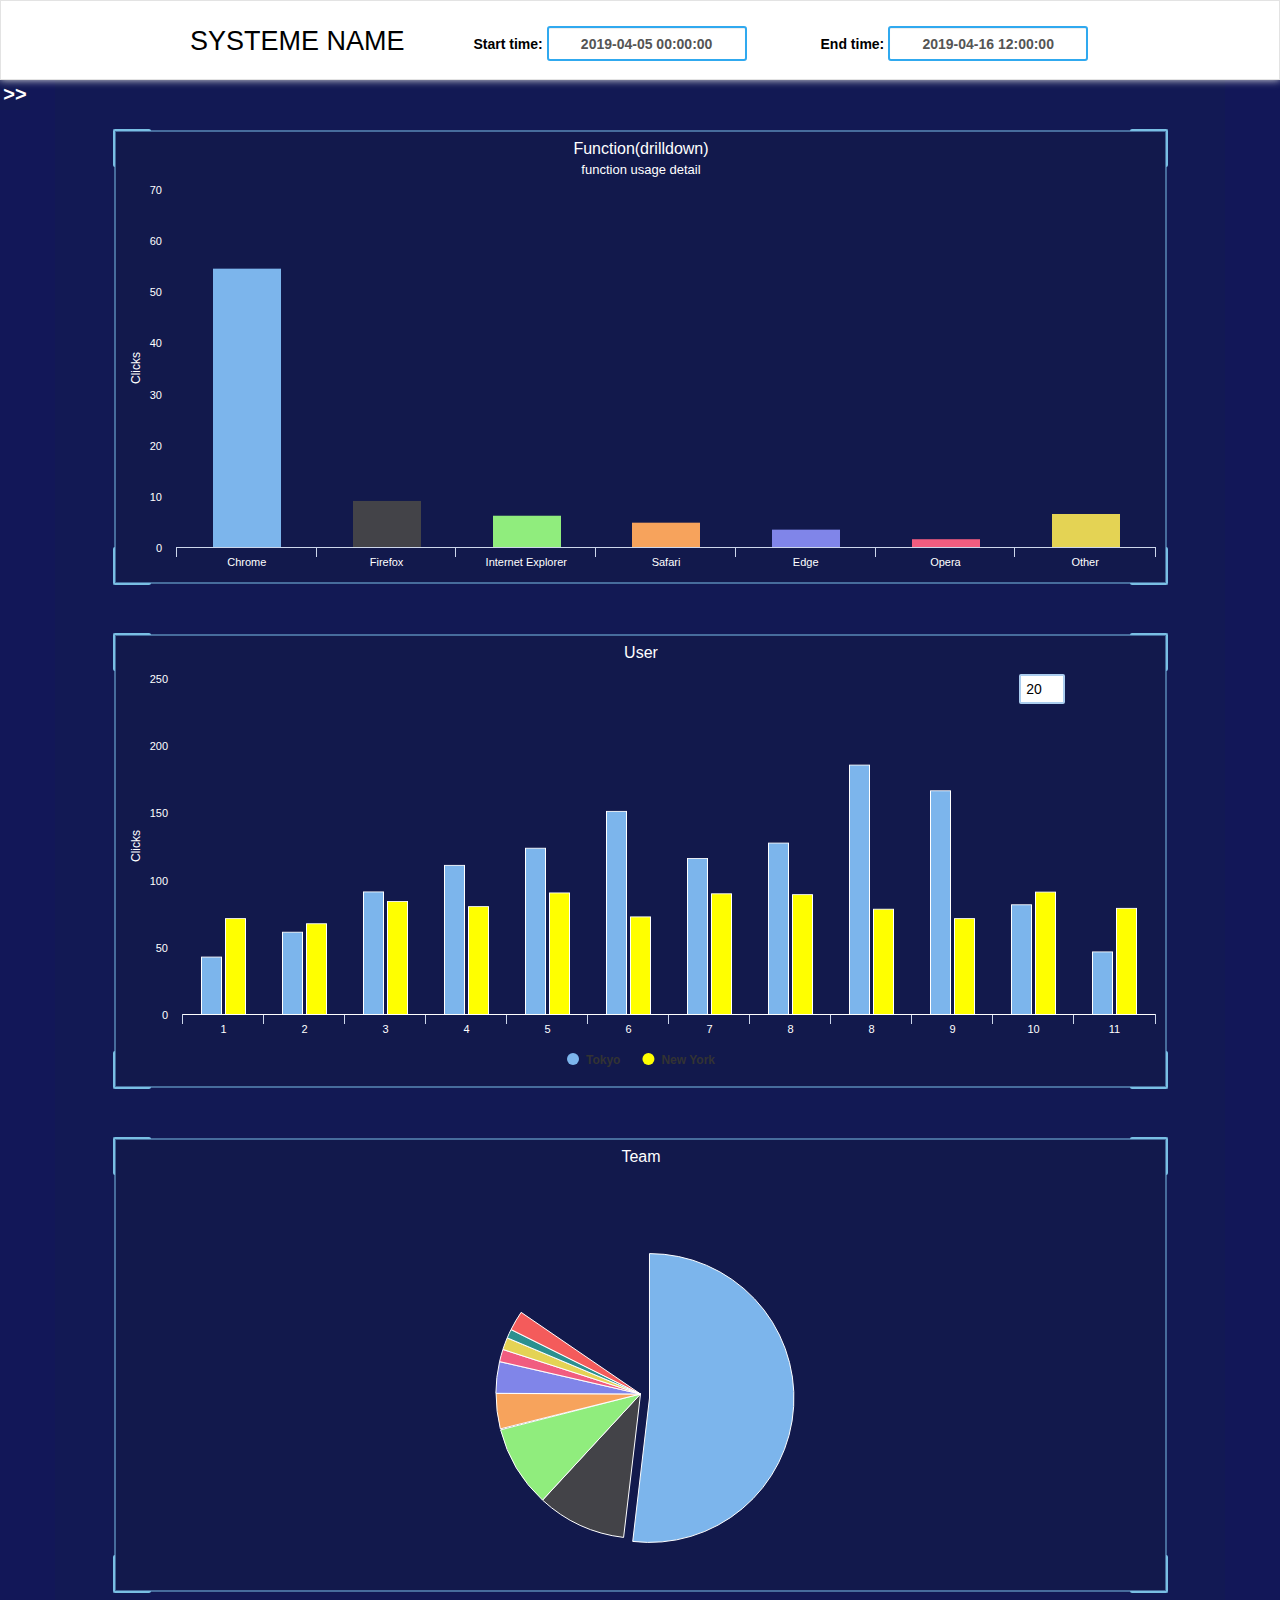
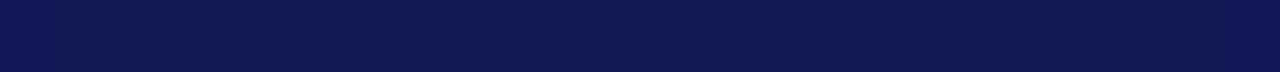
==== detail_info.html @ 554771dd "first commit" ====
<!DOCTYPE html>
<html>
<head>
  <title>Highchart-demo</title>
  <meta charset="utf-8">
  
  <link href="./src/image/title.ico" rel="SHORTCUT ICON" /> 
  
  <link href="./src/style/detail_info.css" rel="stylesheet" type="text/css">
  <link href="./src/style/bootstrap-datetimepicker.css" rel="stylesheet" type="text/css">
  <link href="./src/style/bootstrap.css" rel="stylesheet" type="text/css">
  <script src="./src/javascript/jquery.min.js"></script>
  <script src="./src/javascript/highcharts.js"></script>
  <script src="./src/javascript/bootstrap-datetimepicker.min.js"></script>
  <script src="./src/javascript/drilldown.js"></script>
</head>
<body>
  <div class="header">
    <a href="./index.html">
      <div class="logo"></div>
    </a>
    <div class="container">
      <div class="row">
        <div class="title col-sm-3" style="font-size:27px">
          SYSTEME NAME 
        </div>
        <div class='time1 col-sm-4'>
          <form>
            Start time: <input type="text" value='2019-04-05 00:00:00' class="form_datetime selected form-control" id="start">
          </form>
        </div>
        <div class='time2 col-sm-4'>
          <form>
            End time: <input type="text" value='2019-04-16 12:00:00' class="form_datetime selected form-control" id="end">
          </form>
        </div>
      </div>
    </div>
  </div>
  <div class="placeholder"></div>
  
  <div class="container" id="highchart">
    <div class="row">
      <div class='border'>
        <span class="row1"></span>
        <span class="row2"></span>
        <span class="col1"></span>
        <span class="col2"></span>
        <div id="function" class='tab'></div>
      </div>
    </div>
    
    <div class="row user">
      <div class='border'>
        <span class="row1"></span>
        <span class="row2"></span>
        <span class="col1"></span>
        <span class="col2"></span>
        <div class='tab' id="user"></div>
        <div id="num_of_user">
          <input type="number" value="20">
        </div>
      </div>
    </div>
    
    <div class="row team">
      <div class='border'>
        <span class="row1"></span>
        <span class="row2"></span>
        <span class="col1"></span>
        <span class="col2"></span>
        <div id="team" class='tab'></div>
      </div>
    </div>
  </div>
  
  <div class="arrow">
    <span>>></span>
    <div class="guide">
      <ul>
        <li id='system1' class='sys'><a href="#">system1</a></li>
        <li id='system2' class='sys'><a href="#">system2</a></li>
        <li id='system3' class='sys'><a href="#">system3</a></li>
        <li id='system4' class='sys'><a href="#">system4</a></li>
      </ul>
    </div>
  </div>
  <script src="./src/javascript/detail_info.js"></script>
</body>
</html>
---- src/style/detail_info.css ----
* {
    margin: 0px;
    padding: 0px;
}
body{
    background: #121758;
}
.title_bar {
    width: 100%;
    position: fixed;
    z-index: 2;
    top: 0px;
    height: 40px;
    background: #333;
    font-size: 18px;
    color: #fff;
    font-weight: bold;
    line-height: 40px;
    text-align: center;
}
/* mamabear */  
#title {
    cursor: pointer;
}
.header {
    height: 80px;
    width: 100%;
    position: fixed;
    box-shadow: 0px 0px 8px #e3e3e3;
    border: 1px solid #e3e3e3;
    background: #fff;
    padding-top: 0px;
    z-index: 3;
}
.header .logo {
    height: 78px;  
    width: 202px;
    position: absolute;
    top: 0px;
    left: 60px;
    background-image: url('https://www.highcharts.com/media/templates/highsoft_2015/images/logo.svg');
    background-repeat: no-repeat;
    background-size: 100% 100%;
    cursor: pointer;
}
.header .container {
    background: #fff;
    height: 75px;
}
/*  其他系統的title */
.title {
    line-height: 80px;
    font-size: 32px;
    text-align: center;
    margin-left: 96px;
}
.time1 {
    height: 50px;
    margin: 25px 15px;
    font-size: 14px;
    font-weight: bold;
}
.time2 {
    height: 50px;
    margin-top: 25px;
    font-size: 14px;
    font-weight: bold;
    margin-left: -58px;
}
.form_datetime {
    width: 200px;
    height: 35px;
    border-radius: 3px;
    border: 2px solid #30a9ef;
    text-align: center;
}
.placeholder {
    width: 100%;
    height: 80px;
}
.container {
    background: rgb(18,25,84);
}
#highchart {
    padding-bottom: 80px;
}
.border {
   height: 454px;
   margin-top: 50px;
   width: 90%;
   margin-left: 5%;
   margin-right: 5%;
   border: 2px solid rgba(121,191,228,.5);
   position: relative;
}
.border span {
    position: absolute;
    padding: 18px;
    border-style: solid;
    border-color: #79bfe4;
    border-radius: 2px;
}
.row1 {
    border-width: 2px 0 0 2px;
    top: -3px;
    left: -3px;
}
.row2 {
    border-width: 2px 2px 0 0;
    top: -3px;
    right: -3px;
}
.col1 {
    border-width: 0 0 2px 2px;
    bottom: -3px;
    left: -3px;
}
.col2 {
    border-width: 0px 2px 2px 0;
    bottom: -3px;
    right: -3px;
}
.tab {
    height: 450px;
    width: 100%;
}
/*
.tab:hover {
    position: relative;
    top: -3px;
    box-shadow: 0px 15px 30px rgba(0,0,0,.2); 
}
*/
.user {
    position: relative;
}
#num_of_user input{
    position: absolute;
    top: 38px;
    right: 100px;
    width: 46px;
    height: 30px;
    border-radius: 2px;
    border: 2px solid #abcdef;
    text-align: center;
}
#num_of_user input:focus {
    border: 1px solid #aaa;
    outline: none;
}
.arrow {
    background: rgb(18,25,84);
    position: fixed; 
    top: 80px;
    left: 0px;
    width: 30px;
    height: 30px;
    font-size: 20px;
    font-weight: bold;
    color: #fff;
    text-align: center;
    line-height: 28px;
    cursor: pointer;
}
.arrow:hover {
    width: 0px;
    height: 0px;
}
.arrow:hover .guide {
    opacity: 1; 
    transform: scale(1);
}
.guide {
    background: rgba(53,50,101,1);
    position: absolute;
    top: 0px;
    left: 0px;
    width: 262px;
    padding:20px 40px;
    text-align: center;
    opacity: 0; 
    transform: scale(0);
    transform-origin: left top;
    transition: all 0.5s ease-in;
    cursor: pointer;
}
.guide li {
    list-style:none;
    padding:3px;
    border-bottom:1px solid #fff;
    font-size: 18px;
    font-weight:normal;
}
.guide li:hover {
    background: #fff;
    color: rgb(120,182,231);
    cursor: pointer;
}
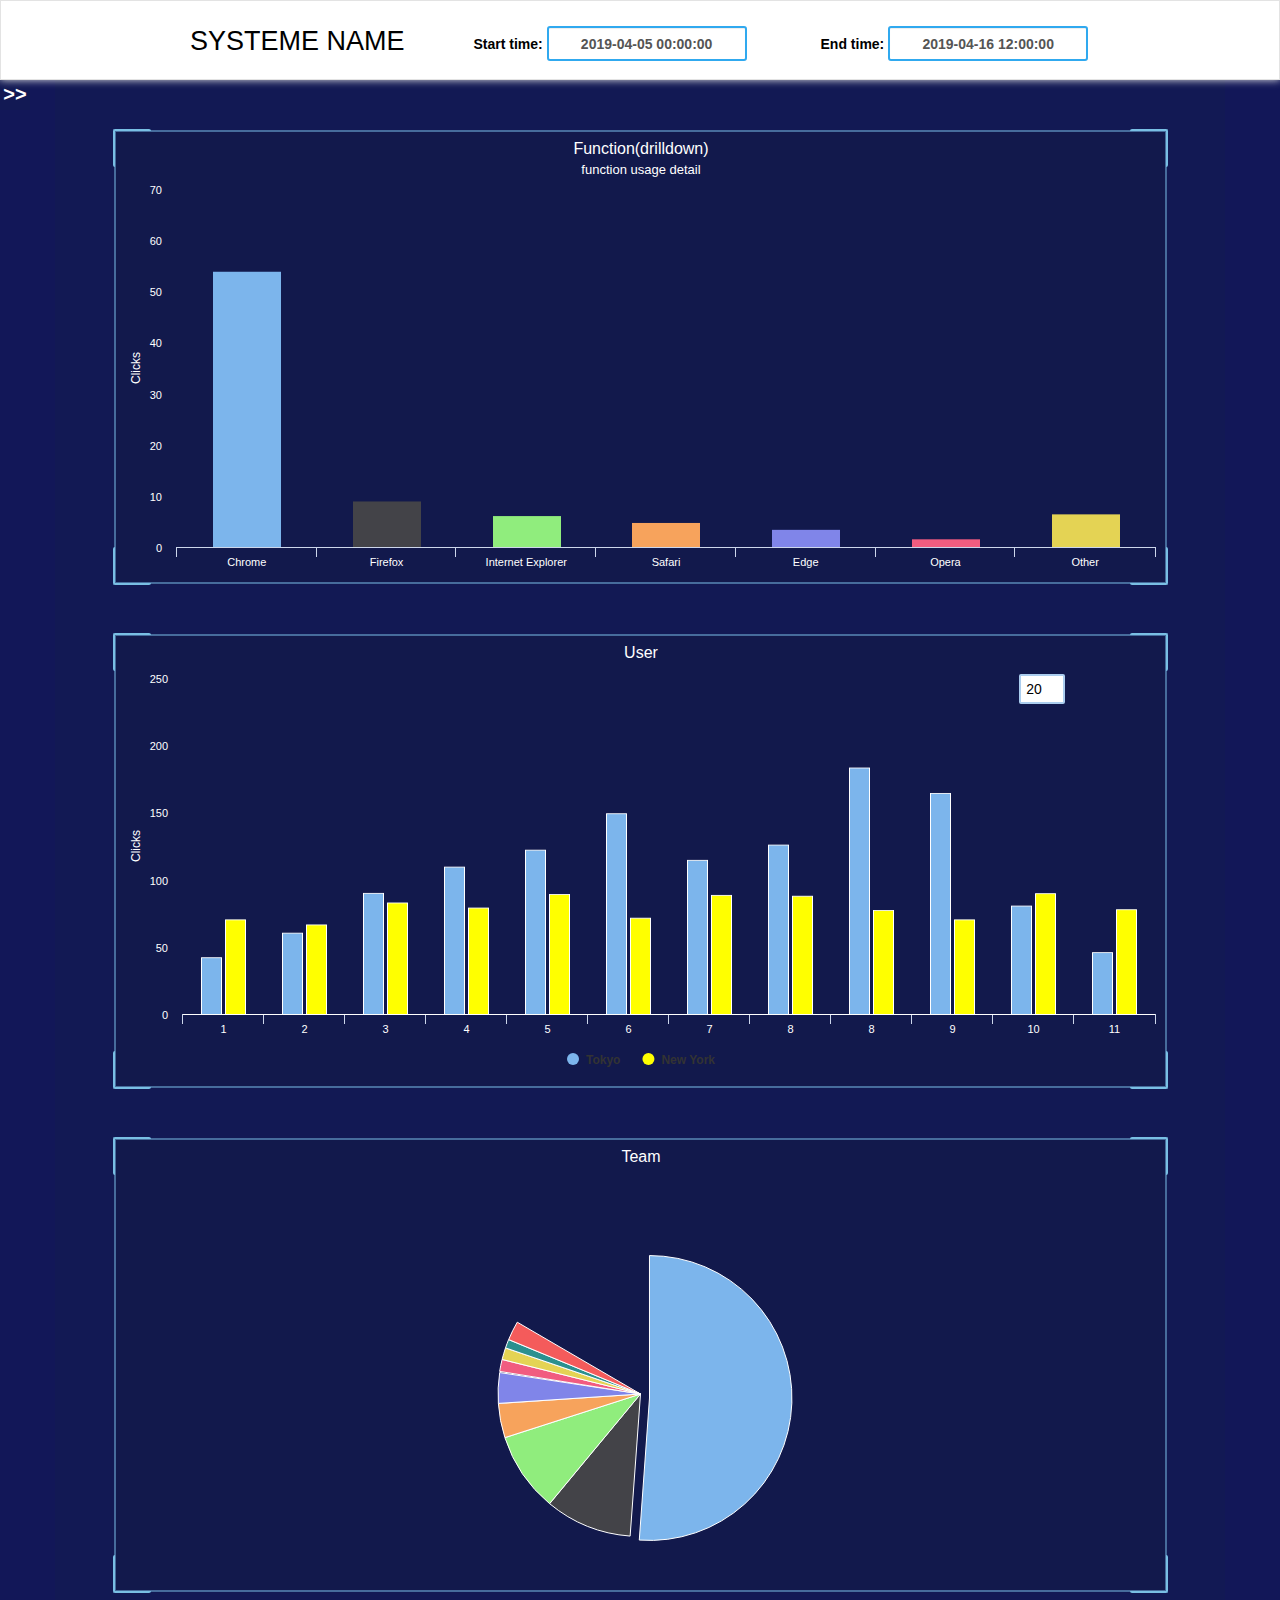
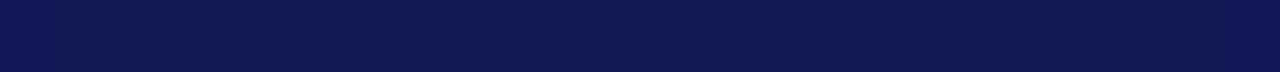
==== commit 859b7b5f: "delete some file" ====
--- a/detail_info.html
+++ b/detail_info.html
@@ -1,7 +1,7 @@
 <!DOCTYPE html>
 <html>
 <head>
-  <title>Highchart-demo</title>
+  <title>Highchart图表</title>
   <meta charset="utf-8">
   
   <link href="./src/image/title.ico" rel="SHORTCUT ICON" /> 
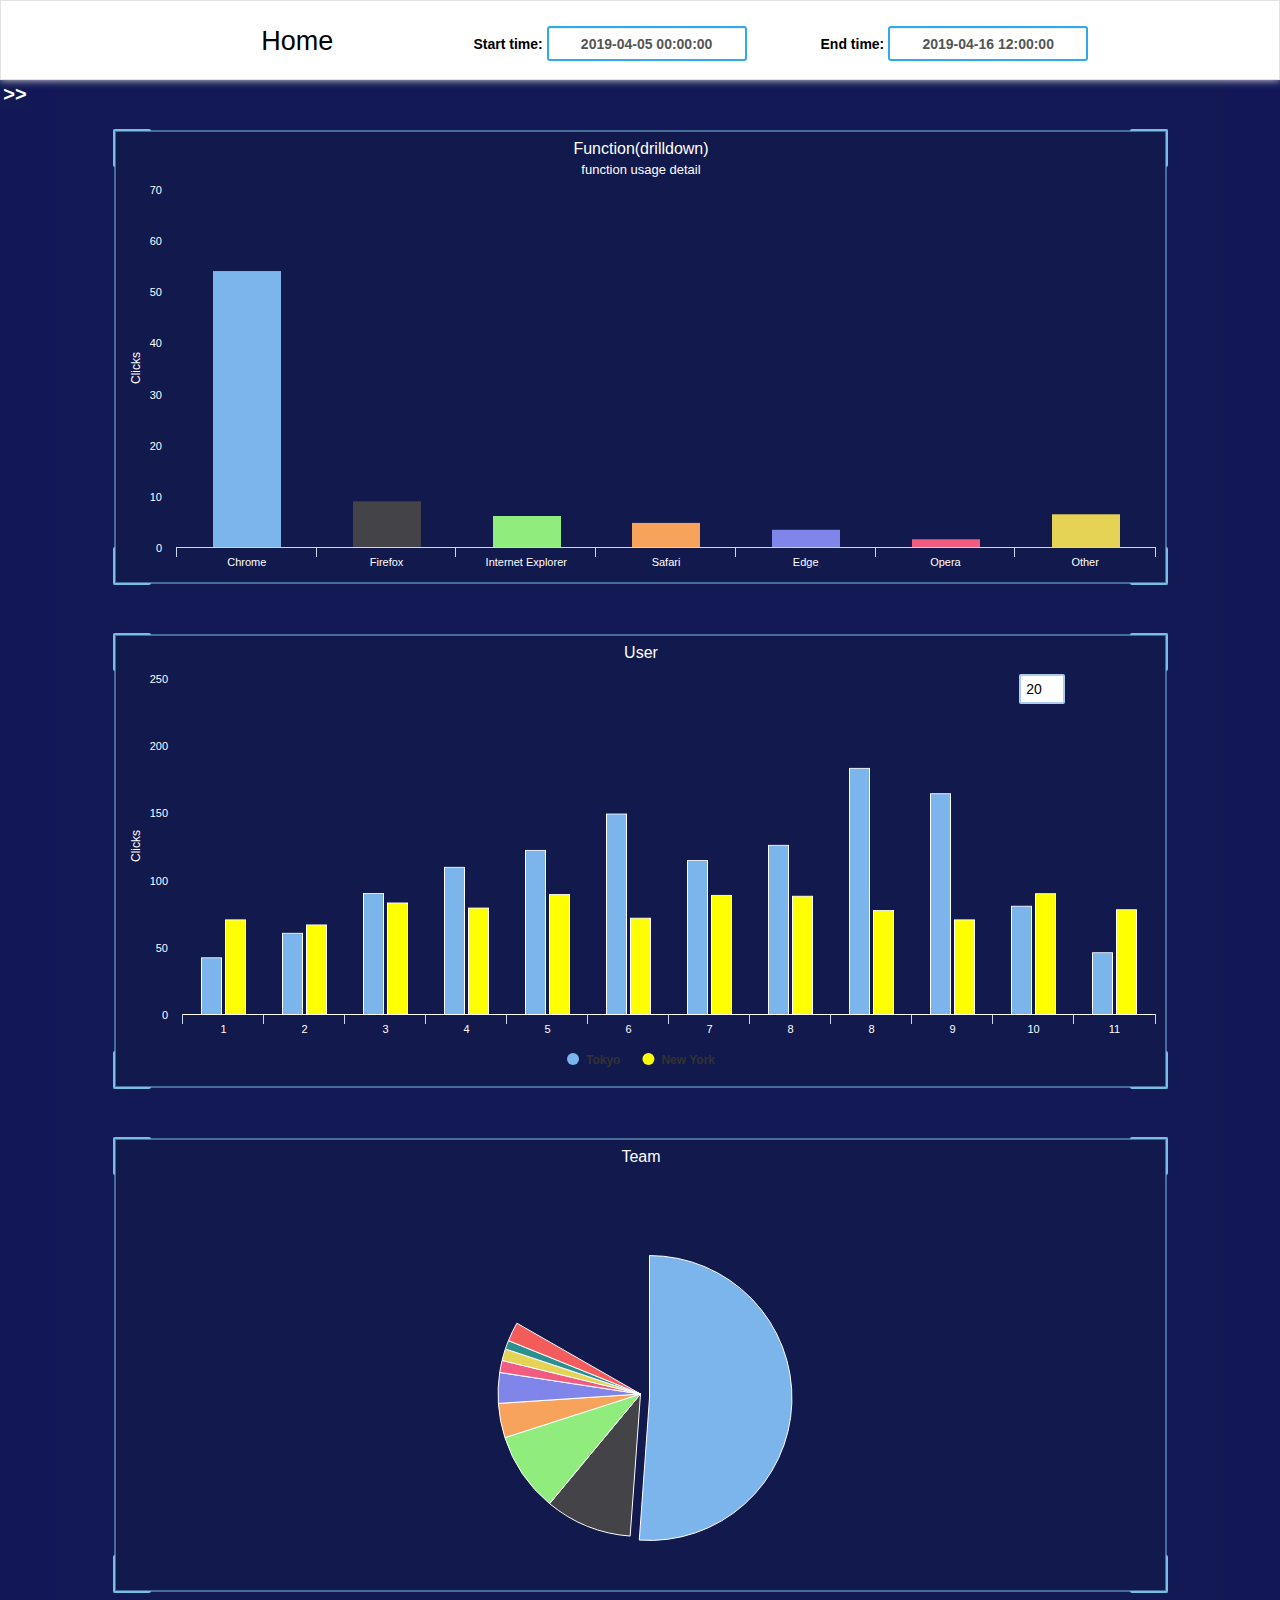
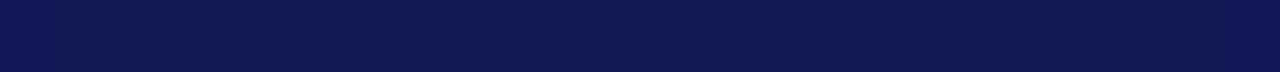
==== commit da14b45e: "添加tip" ====
--- a/detail_info.html
+++ b/detail_info.html
@@ -21,8 +21,8 @@
     </a>
     <div class="container">
       <div class="row">
-        <div class="title col-sm-3" style="font-size:27px">
-          SYSTEME NAME 
+        <div class="title col-sm-3" style="font-size:27px;cursor: pointer;" onclick="history.back()">
+          Home 
         </div>
         <div class='time1 col-sm-4'>
           <form>
